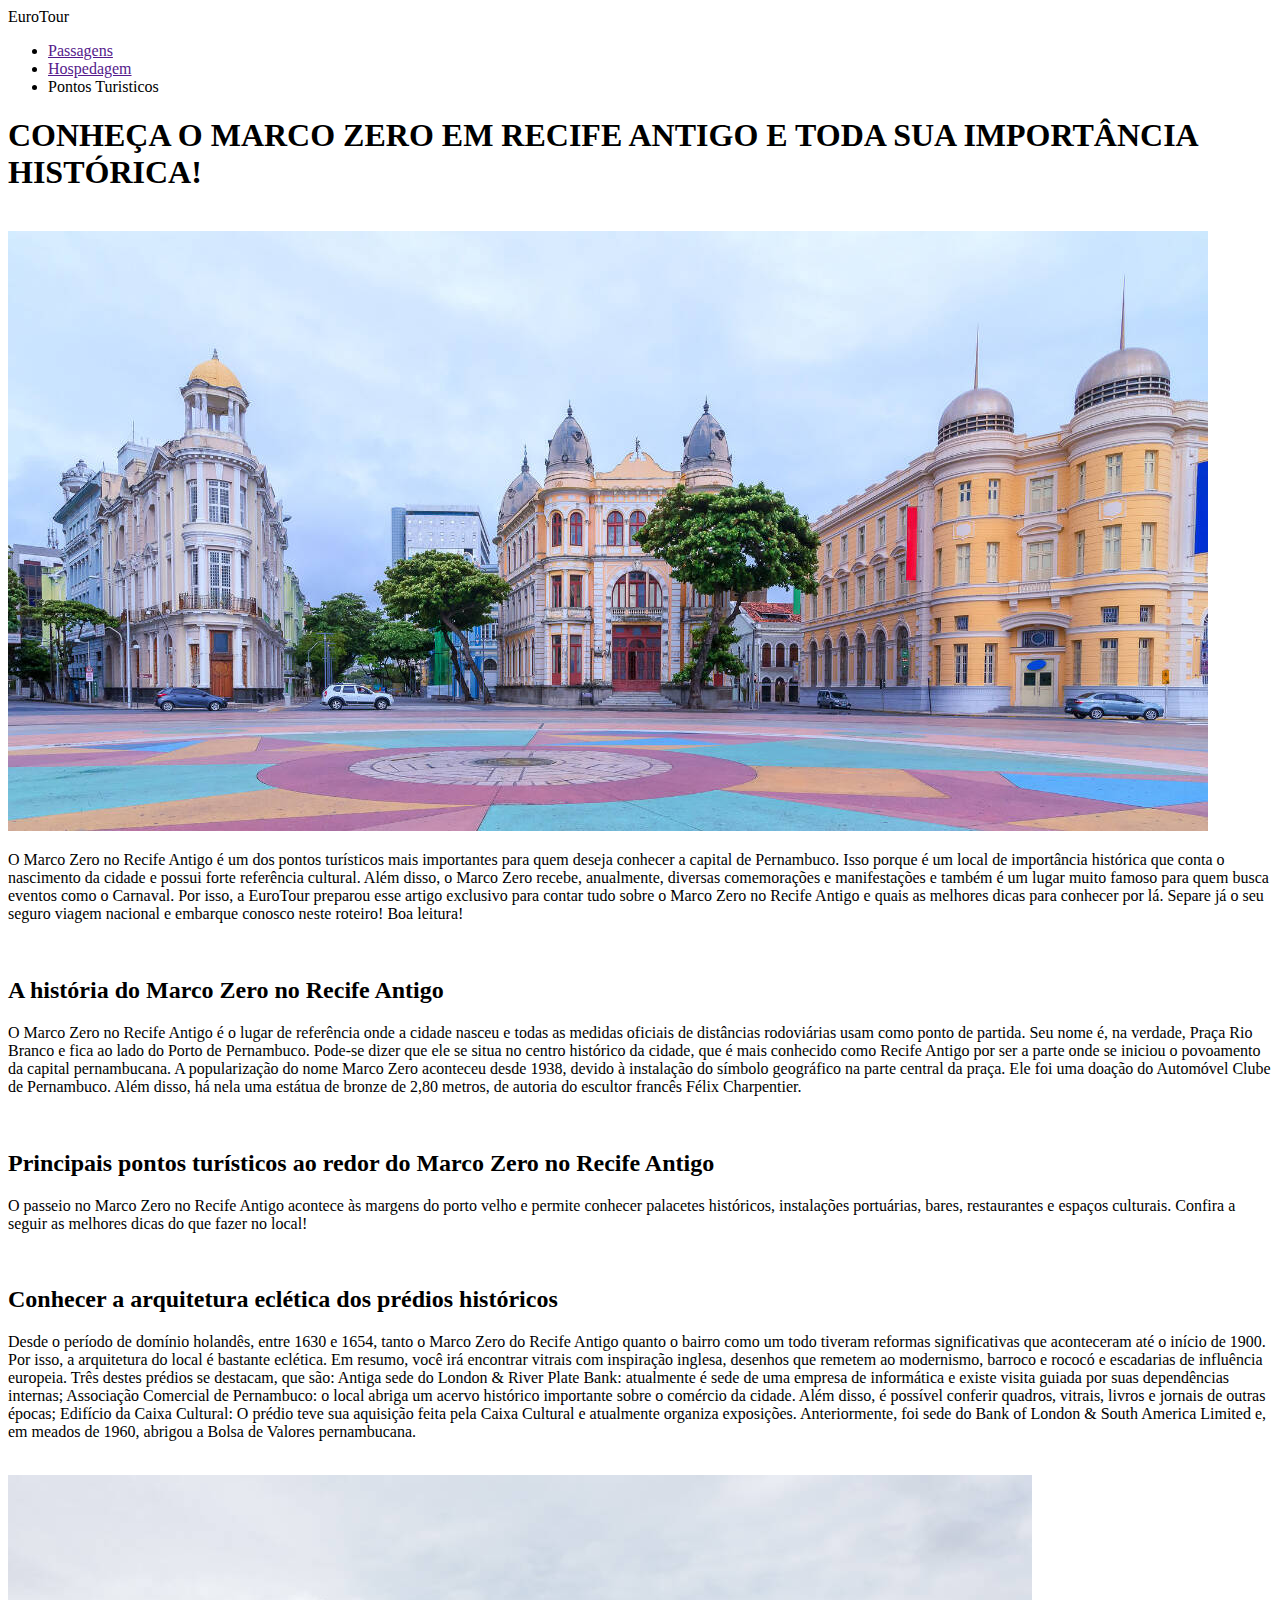
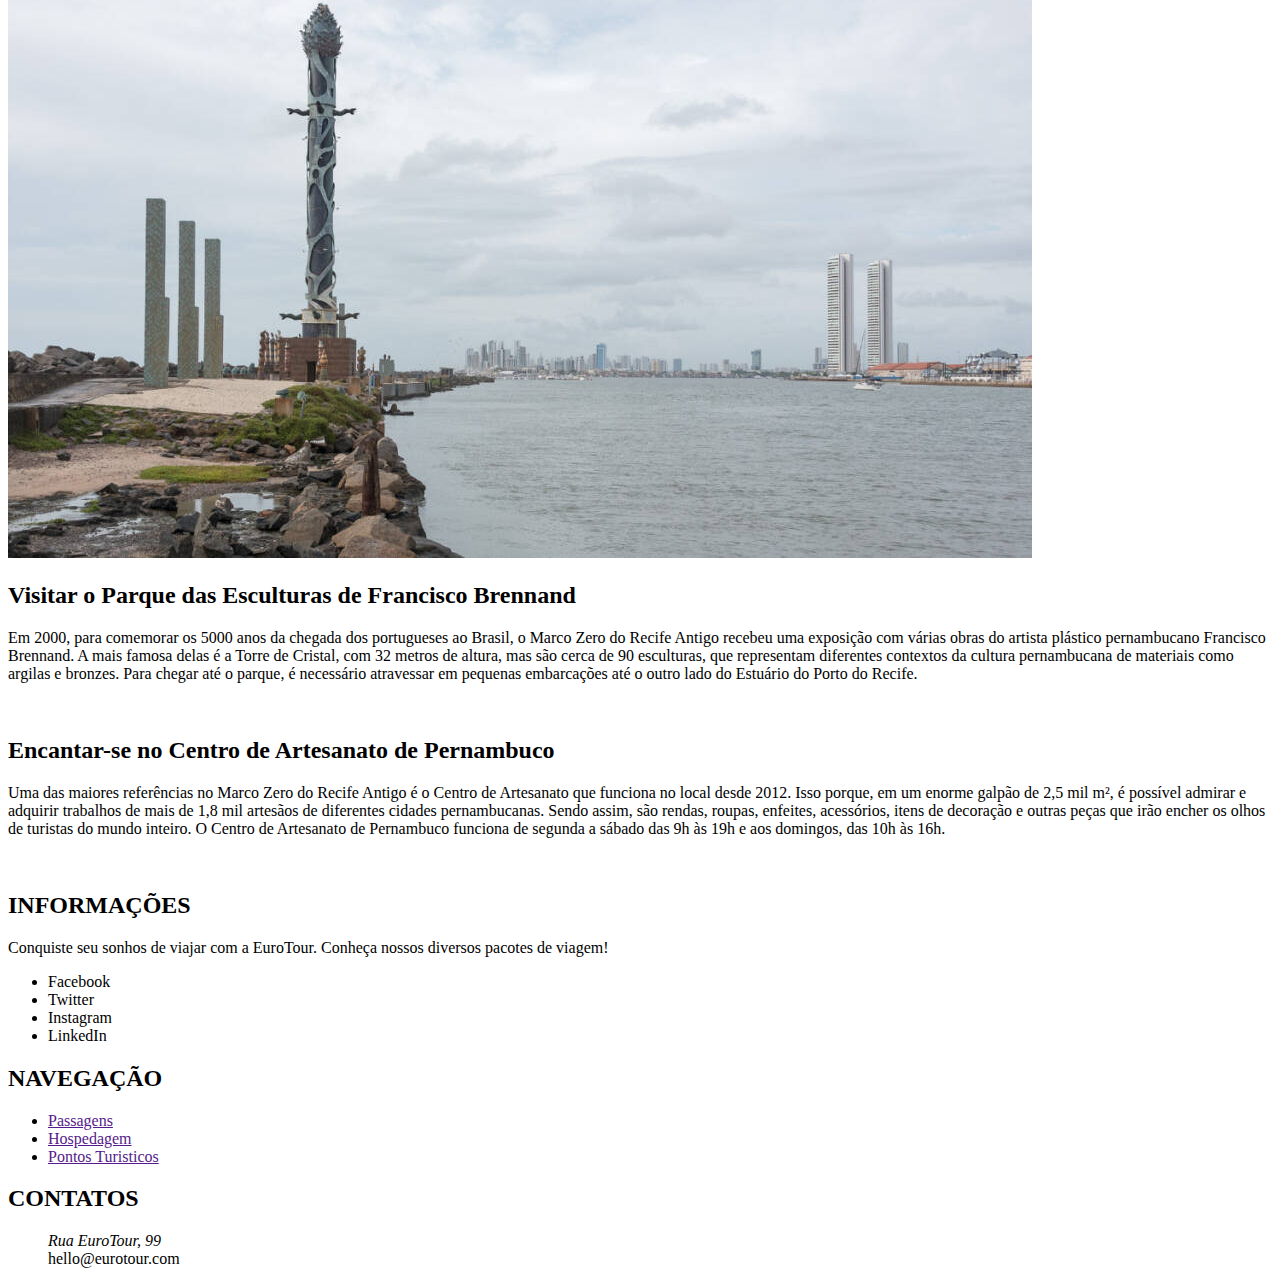
==== Recife/index.html @ b56de635 "Organizando o layout" ====
<!DOCTYPE html>
<html lang="en">
<head>
    <meta charset="UTF-8">
    <meta http-equiv="X-UA-Compatible" content="IE=edge">
    <meta name="viewport" content="width=device-width, initial-scale=1.0">
    <title>Recife</title>
</head>
<body>
    <header>
        <span>EuroTour</span>
        <nav>
            <Ul>
                <li><a  href ="">Passagens</li></a>
                <li><a  href ="">Hospedagem</li></a>
                <li>Pontos Turisticos</li>
            </Ul>
        </nav>
    </header>
    <h1>CONHEÇA O MARCO ZERO EM RECIFE ANTIGO E TODA SUA IMPORTÂNCIA HISTÓRICA!</h1>
    <br>
    <img src="recife_marco_zero.jpg" alt="marco zero">
    <br>
    <p>O Marco Zero no Recife Antigo é um dos pontos turísticos mais importantes para quem deseja conhecer a capital de Pernambuco. Isso porque é um local de importância histórica que conta o nascimento da cidade e possui forte referência cultural.

        Além disso, o Marco Zero recebe, anualmente, diversas comemorações e manifestações e também é um lugar muito famoso para quem busca eventos como o Carnaval.
        
        Por isso, a EuroTour preparou esse artigo exclusivo para contar tudo sobre o Marco Zero no Recife Antigo e quais as melhores dicas para conhecer por lá. Separe já o seu seguro viagem nacional e embarque conosco neste roteiro! Boa leitura!</p>
        <br>
        <h2>A história do Marco Zero no Recife Antigo</h2>
        <p>O Marco Zero no Recife Antigo é o lugar de referência onde a cidade nasceu e todas as medidas oficiais de distâncias rodoviárias usam como ponto de partida. Seu nome é, na verdade, Praça Rio Branco e fica ao lado do Porto de Pernambuco.

            Pode-se dizer que ele se situa no centro histórico da cidade, que é mais conhecido como Recife Antigo por ser a parte onde se iniciou o povoamento da capital pernambucana.
            
            A popularização do nome Marco Zero aconteceu desde 1938, devido à instalação do símbolo geográfico na parte central da praça. Ele foi uma doação do Automóvel Clube de Pernambuco.
            
            Além disso, há nela uma estátua de bronze de 2,80 metros, de autoria do escultor francês Félix Charpentier.</p>
            <br>
            <h2>
                Principais pontos turísticos ao redor do Marco Zero no Recife Antigo
            </h2>
            <p>O passeio no Marco Zero no Recife Antigo acontece às margens do porto velho e permite conhecer palacetes históricos, instalações portuárias, bares, restaurantes e espaços culturais. Confira a seguir as melhores dicas do que fazer no local!</p>
            <br>
            <h2>Conhecer a arquitetura eclética dos prédios históricos</h2>
            <p>Desde o período de domínio holandês, entre 1630 e 1654, tanto o Marco Zero do Recife Antigo quanto o bairro como um todo tiveram reformas significativas que aconteceram até o início de 1900. Por isso, a arquitetura do local é  bastante eclética.

                Em resumo, você irá encontrar vitrais com inspiração inglesa, desenhos que remetem ao modernismo, barroco e rococó e escadarias de influência europeia. Três destes prédios se destacam, que são:
                
                Antiga sede do London & River Plate Bank: atualmente é sede de uma empresa de informática e existe visita guiada por suas dependências internas;
                Associação Comercial de Pernambuco: o local abriga um acervo histórico importante sobre o comércio da cidade. Além disso, é possível conferir quadros, vitrais, livros e jornais de outras épocas;
                Edifício da Caixa Cultural: O prédio teve sua aquisição feita pela Caixa Cultural e atualmente organiza exposições. Anteriormente, foi sede do Bank of London & South America Limited e, em meados de 1960, abrigou a Bolsa de Valores pernambucana.</p>
                <br>
                <img src="marco-zero-recife-antigo.jpg" alt="marco zero">
            <br>
            <h2>Visitar o Parque das Esculturas de Francisco Brennand</h2>
            <p>Em 2000, para comemorar os 5000 anos da chegada dos portugueses ao Brasil, o Marco Zero do Recife Antigo recebeu uma exposição com várias obras do artista plástico pernambucano Francisco Brennand.

                A mais famosa delas é a Torre de Cristal, com 32 metros de altura, mas são cerca de 90 esculturas, que representam diferentes contextos da cultura pernambucana de materiais como argilas e bronzes.
                
                Para chegar até o parque, é necessário atravessar em pequenas embarcações até o outro lado do Estuário do Porto do Recife.</p>
                <br>
                <h2>Encantar-se no Centro de Artesanato de Pernambuco</h2>
                <p>Uma das maiores referências no Marco Zero do Recife Antigo é o Centro de Artesanato que funciona no local desde 2012.

                    Isso porque, em um enorme galpão de 2,5 mil m², é possível admirar e adquirir trabalhos de mais de 1,8 mil artesãos de diferentes cidades pernambucanas.
                    
                    Sendo assim, são rendas, roupas, enfeites, acessórios, itens de decoração e outras peças que irão encher os olhos de turistas do mundo inteiro.
                    
                    O Centro de Artesanato de Pernambuco funciona de segunda a sábado das 9h às 19h e aos domingos, das 10h às 16h.</p>
                    <br>
                    <footer>
                        <section>
                        <h2>INFORMAÇÕES</h2>
                        <P>Conquiste seu sonhos de viajar com a EuroTour. Conheça nossos diversos pacotes de viagem!</P>
                        <ul>
                            <li>Facebook</li>
                            <li>Twitter</li>
                            <li>Instagram</li>
                            <li>LinkedIn</li>            
                        </ul>
                        <h2>NAVEGAÇÃO</h2>
                        <Ul>
                            <li><a  href ="">Passagens</li></a>
                            <li><a  href ="">Hospedagem</li></a>
                            <li><a href ="">Pontos Turisticos</li></a>
                        </Ul> 
                        <h2>CONTATOS</h2>
                            <ul>
                                <address>Rua EuroTour, 99</address>
                                <div>hello@eurotour.com</div>               
                            </ul>
                
                        </section>
                    </footer>
                   

    </body>
</html>
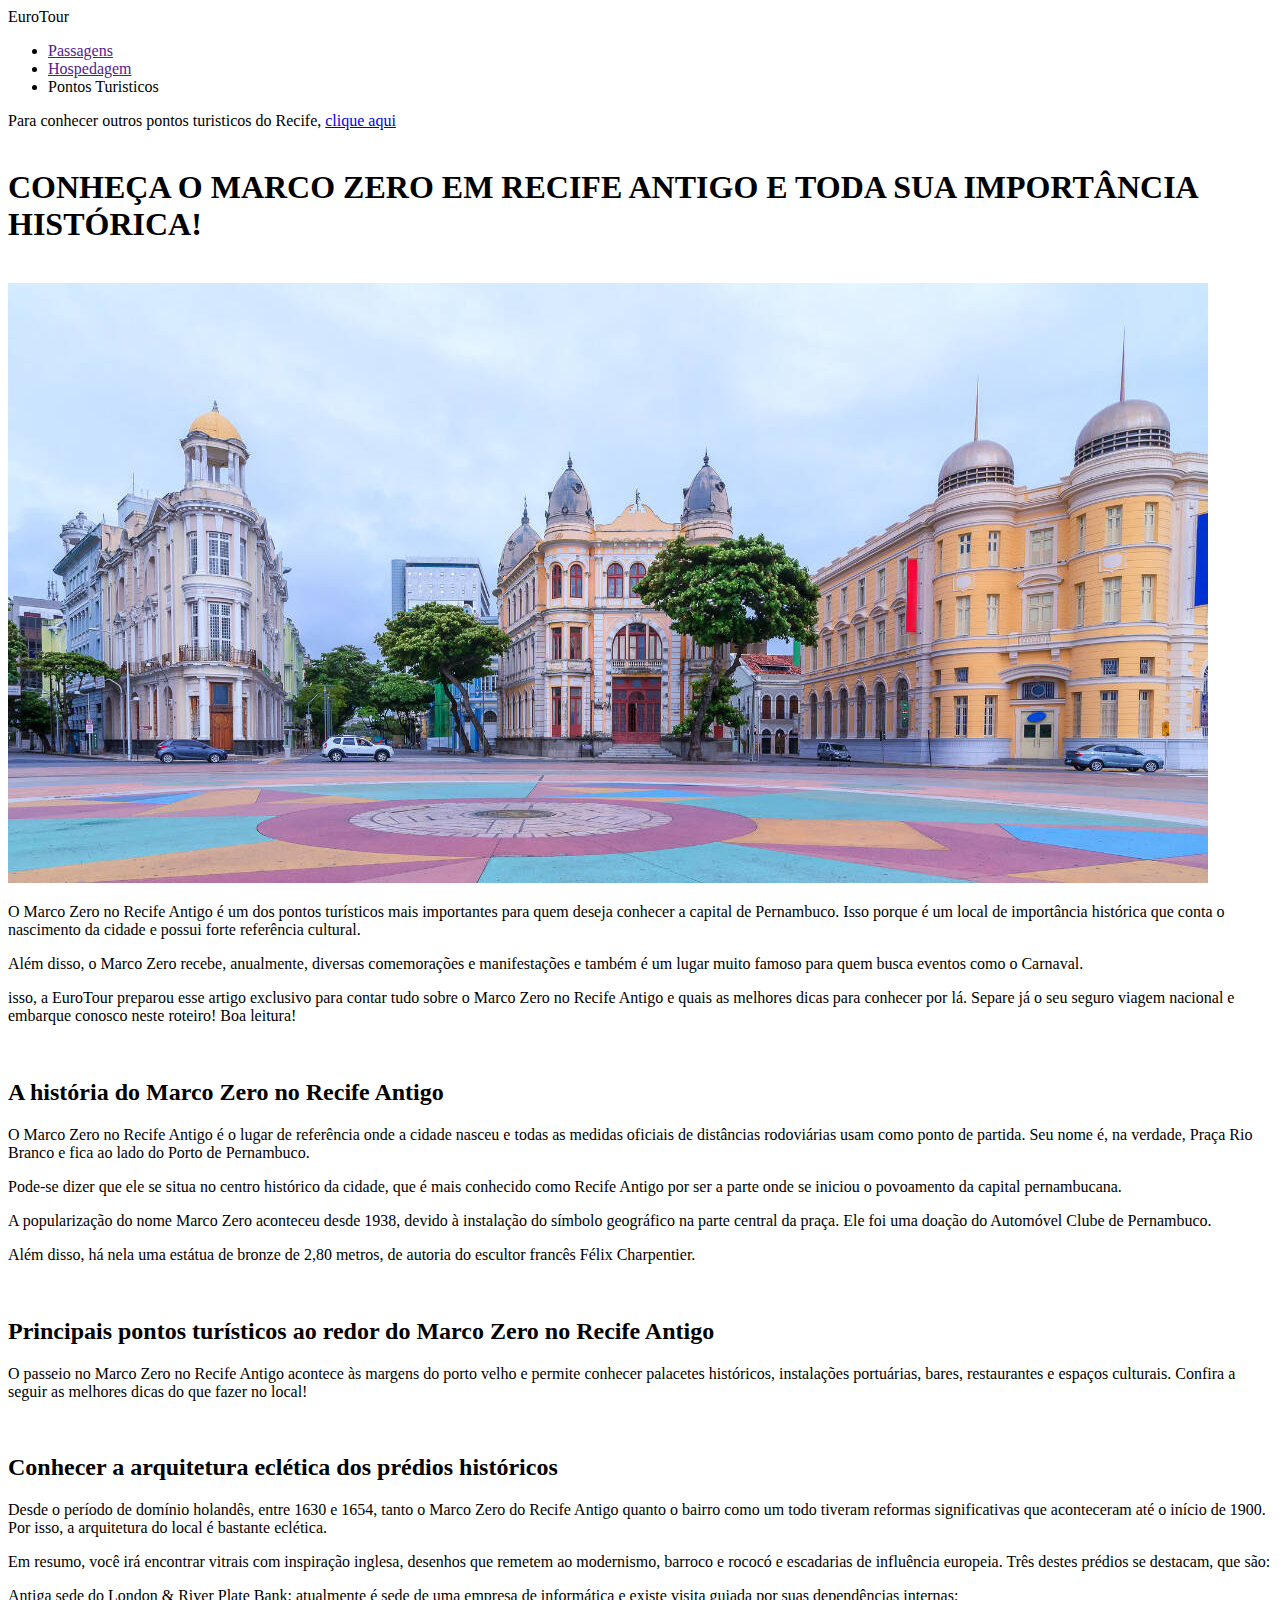
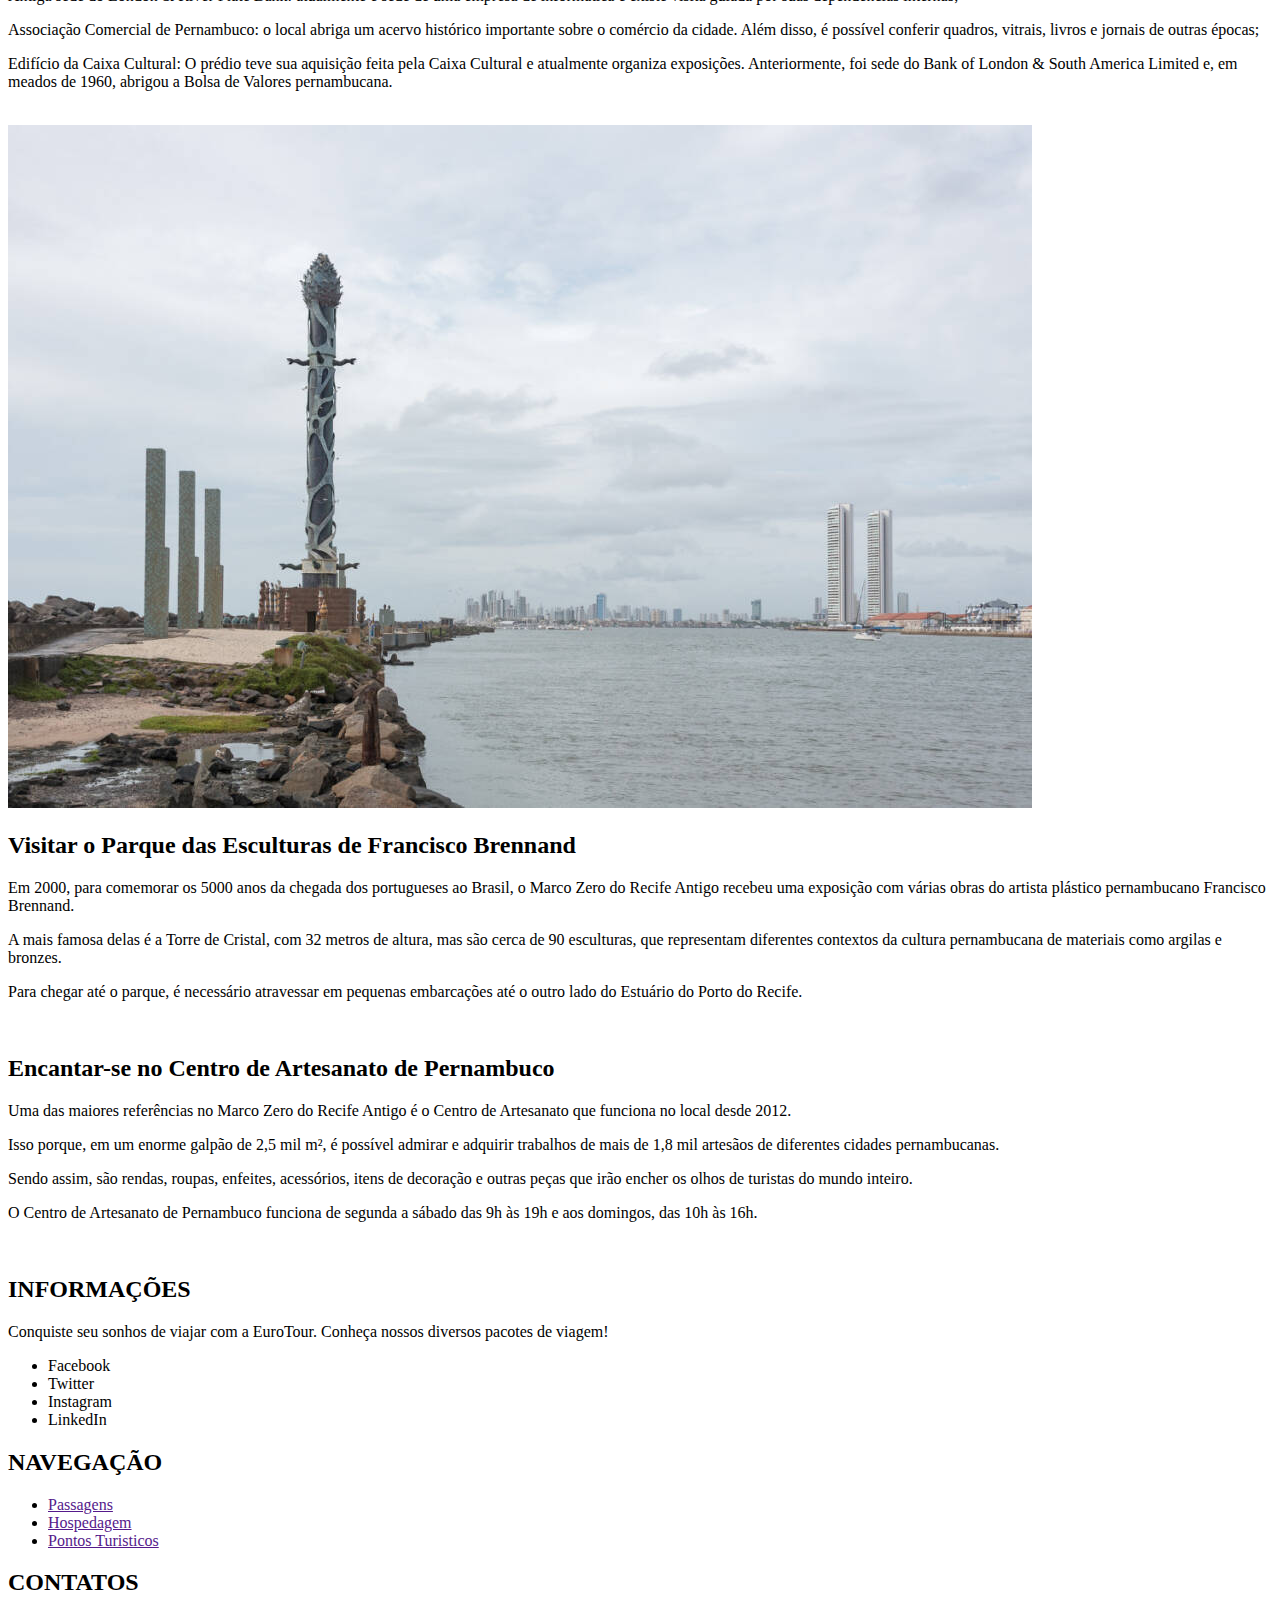
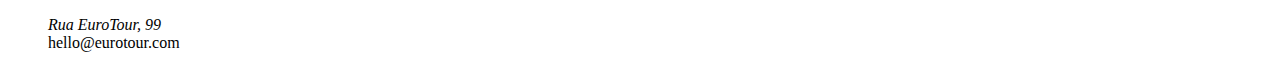
==== commit 69281a48: "pontoa turisticos recife" ====
--- a/Recife/index.html
+++ b/Recife/index.html
@@ -16,82 +16,70 @@
                 <li>Pontos Turisticos</li>
             </Ul>
         </nav>
+        Para conhecer outros pontos turisticos do Recife, <a href="pontos_turistico.html"> clique aqui</a>
     </header>
+    
+        <br>
     <h1>CONHEÇA O MARCO ZERO EM RECIFE ANTIGO E TODA SUA IMPORTÂNCIA HISTÓRICA!</h1>
     <br>
     <img src="recife_marco_zero.jpg" alt="marco zero">
     <br>
-    <p>O Marco Zero no Recife Antigo é um dos pontos turísticos mais importantes para quem deseja conhecer a capital de Pernambuco. Isso porque é um local de importância histórica que conta o nascimento da cidade e possui forte referência cultural.
-
-        Além disso, o Marco Zero recebe, anualmente, diversas comemorações e manifestações e também é um lugar muito famoso para quem busca eventos como o Carnaval.
-        
-        Por isso, a EuroTour preparou esse artigo exclusivo para contar tudo sobre o Marco Zero no Recife Antigo e quais as melhores dicas para conhecer por lá. Separe já o seu seguro viagem nacional e embarque conosco neste roteiro! Boa leitura!</p>
-        <br>
-        <h2>A história do Marco Zero no Recife Antigo</h2>
-        <p>O Marco Zero no Recife Antigo é o lugar de referência onde a cidade nasceu e todas as medidas oficiais de distâncias rodoviárias usam como ponto de partida. Seu nome é, na verdade, Praça Rio Branco e fica ao lado do Porto de Pernambuco.
-
-            Pode-se dizer que ele se situa no centro histórico da cidade, que é mais conhecido como Recife Antigo por ser a parte onde se iniciou o povoamento da capital pernambucana.
-            
-            A popularização do nome Marco Zero aconteceu desde 1938, devido à instalação do símbolo geográfico na parte central da praça. Ele foi uma doação do Automóvel Clube de Pernambuco.
-            
-            Além disso, há nela uma estátua de bronze de 2,80 metros, de autoria do escultor francês Félix Charpentier.</p>
-            <br>
-            <h2>
-                Principais pontos turísticos ao redor do Marco Zero no Recife Antigo
-            </h2>
-            <p>O passeio no Marco Zero no Recife Antigo acontece às margens do porto velho e permite conhecer palacetes históricos, instalações portuárias, bares, restaurantes e espaços culturais. Confira a seguir as melhores dicas do que fazer no local!</p>
-            <br>
-            <h2>Conhecer a arquitetura eclética dos prédios históricos</h2>
-            <p>Desde o período de domínio holandês, entre 1630 e 1654, tanto o Marco Zero do Recife Antigo quanto o bairro como um todo tiveram reformas significativas que aconteceram até o início de 1900. Por isso, a arquitetura do local é  bastante eclética.
-
-                Em resumo, você irá encontrar vitrais com inspiração inglesa, desenhos que remetem ao modernismo, barroco e rococó e escadarias de influência europeia. Três destes prédios se destacam, que são:
-                
-                Antiga sede do London & River Plate Bank: atualmente é sede de uma empresa de informática e existe visita guiada por suas dependências internas;
-                Associação Comercial de Pernambuco: o local abriga um acervo histórico importante sobre o comércio da cidade. Além disso, é possível conferir quadros, vitrais, livros e jornais de outras épocas;
-                Edifício da Caixa Cultural: O prédio teve sua aquisição feita pela Caixa Cultural e atualmente organiza exposições. Anteriormente, foi sede do Bank of London & South America Limited e, em meados de 1960, abrigou a Bolsa de Valores pernambucana.</p>
-                <br>
-                <img src="marco-zero-recife-antigo.jpg" alt="marco zero">
-            <br>
-            <h2>Visitar o Parque das Esculturas de Francisco Brennand</h2>
-            <p>Em 2000, para comemorar os 5000 anos da chegada dos portugueses ao Brasil, o Marco Zero do Recife Antigo recebeu uma exposição com várias obras do artista plástico pernambucano Francisco Brennand.
-
-                A mais famosa delas é a Torre de Cristal, com 32 metros de altura, mas são cerca de 90 esculturas, que representam diferentes contextos da cultura pernambucana de materiais como argilas e bronzes.
-                
-                Para chegar até o parque, é necessário atravessar em pequenas embarcações até o outro lado do Estuário do Porto do Recife.</p>
-                <br>
-                <h2>Encantar-se no Centro de Artesanato de Pernambuco</h2>
-                <p>Uma das maiores referências no Marco Zero do Recife Antigo é o Centro de Artesanato que funciona no local desde 2012.
-
-                    Isso porque, em um enorme galpão de 2,5 mil m², é possível admirar e adquirir trabalhos de mais de 1,8 mil artesãos de diferentes cidades pernambucanas.
-                    
-                    Sendo assim, são rendas, roupas, enfeites, acessórios, itens de decoração e outras peças que irão encher os olhos de turistas do mundo inteiro.
-                    
-                    O Centro de Artesanato de Pernambuco funciona de segunda a sábado das 9h às 19h e aos domingos, das 10h às 16h.</p>
-                    <br>
-                    <footer>
-                        <section>
-                        <h2>INFORMAÇÕES</h2>
-                        <P>Conquiste seu sonhos de viajar com a EuroTour. Conheça nossos diversos pacotes de viagem!</P>
-                        <ul>
-                            <li>Facebook</li>
-                            <li>Twitter</li>
-                            <li>Instagram</li>
-                            <li>LinkedIn</li>            
-                        </ul>
-                        <h2>NAVEGAÇÃO</h2>
-                        <Ul>
-                            <li><a  href ="">Passagens</li></a>
-                            <li><a  href ="">Hospedagem</li></a>
-                            <li><a href ="">Pontos Turisticos</li></a>
-                        </Ul> 
-                        <h2>CONTATOS</h2>
-                            <ul>
-                                <address>Rua EuroTour, 99</address>
-                                <div>hello@eurotour.com</div>               
-                            </ul>
-                
-                        </section>
-                    </footer>
+    <p>O Marco Zero no Recife Antigo é um dos pontos turísticos mais importantes para quem deseja conhecer a capital de Pernambuco. Isso porque é um local de importância histórica que conta o nascimento da cidade e possui forte referência cultural.</p>
+    <p>Além disso, o Marco Zero recebe, anualmente, diversas comemorações e manifestações e também é um lugar muito famoso para quem busca eventos como o Carnaval.</p>
+    <p>isso, a EuroTour preparou esse artigo exclusivo para contar tudo sobre o Marco Zero no Recife Antigo e quais as melhores dicas para conhecer por lá. Separe já o seu seguro viagem nacional e embarque conosco neste roteiro! Boa leitura!</p>
+    <br>
+    <h2>A história do Marco Zero no Recife Antigo</h2>
+    <p>O Marco Zero no Recife Antigo é o lugar de referência onde a cidade nasceu e todas as medidas oficiais de distâncias rodoviárias usam como ponto de partida. Seu nome é, na verdade, Praça Rio Branco e fica ao lado do Porto de Pernambuco.</p>
+    <p>Pode-se dizer que ele se situa no centro histórico da cidade, que é mais conhecido como Recife Antigo por ser a parte onde se iniciou o povoamento da capital pernambucana.</p>
+    <p>A popularização do nome Marco Zero aconteceu desde 1938, devido à instalação do símbolo geográfico na parte central da praça. Ele foi uma doação do Automóvel Clube de Pernambuco.</p>
+    <p>Além disso, há nela uma estátua de bronze de 2,80 metros, de autoria do escultor francês Félix Charpentier.</p>
+    <br>
+    <h2>Principais pontos turísticos ao redor do Marco Zero no Recife Antigo</h2>
+    <p>O passeio no Marco Zero no Recife Antigo acontece às margens do porto velho e permite conhecer palacetes históricos, instalações portuárias, bares, restaurantes e espaços culturais. Confira a seguir as melhores dicas do que fazer no local!</p>
+    <br>
+    <h2>Conhecer a arquitetura eclética dos prédios históricos</h2>
+    <p>Desde o período de domínio holandês, entre 1630 e 1654, tanto o Marco Zero do Recife Antigo quanto o bairro como um todo tiveram reformas significativas que aconteceram até o início de 1900. Por isso, a arquitetura do local é  bastante eclética.</p>
+    <p>Em resumo, você irá encontrar vitrais com inspiração inglesa, desenhos que remetem ao modernismo, barroco e rococó e escadarias de influência europeia. Três destes prédios se destacam, que são:</p>
+    <p>Antiga sede do London & River Plate Bank: atualmente é sede de uma empresa de informática e existe visita guiada por suas dependências internas;</p>
+    <p>Associação Comercial de Pernambuco: o local abriga um acervo histórico importante sobre o comércio da cidade. Além disso, é possível conferir quadros, vitrais, livros e jornais de outras épocas;</p>
+    <p>Edifício da Caixa Cultural: O prédio teve sua aquisição feita pela Caixa Cultural e atualmente organiza exposições. Anteriormente, foi sede do Bank of London & South America Limited e, em meados de 1960, abrigou a Bolsa de Valores pernambucana.</p>
+    <br>
+    <img src="marco-zero-recife-antigo.jpg" alt="marco zero">
+    <br>
+    <h2>Visitar o Parque das Esculturas de Francisco Brennand</h2>
+    <p>Em 2000, para comemorar os 5000 anos da chegada dos portugueses ao Brasil, o Marco Zero do Recife Antigo recebeu uma exposição com várias obras do artista plástico pernambucano Francisco Brennand.</p>
+    <p>A mais famosa delas é a Torre de Cristal, com 32 metros de altura, mas são cerca de 90 esculturas, que representam diferentes contextos da cultura pernambucana de materiais como argilas e bronzes.</p>
+    <p>Para chegar até o parque, é necessário atravessar em pequenas embarcações até o outro lado do Estuário do Porto do Recife.</p>
+    <br>
+    <h2>Encantar-se no Centro de Artesanato de Pernambuco</h2>
+    <p>Uma das maiores referências no Marco Zero do Recife Antigo é o Centro de Artesanato que funciona no local desde 2012.</p>
+    <p>Isso porque, em um enorme galpão de 2,5 mil m², é possível admirar e adquirir trabalhos de mais de 1,8 mil artesãos de diferentes cidades pernambucanas.</p>
+    <p>Sendo assim, são rendas, roupas, enfeites, acessórios, itens de decoração e outras peças que irão encher os olhos de turistas do mundo inteiro.</p>
+    <p>O Centro de Artesanato de Pernambuco funciona de segunda a sábado das 9h às 19h e aos domingos, das 10h às 16h.</p>
+    <br>
+    <footer>
+        <section>
+            <h2>INFORMAÇÕES</h2>
+            <P>Conquiste seu sonhos de viajar com a EuroTour. Conheça nossos diversos pacotes de viagem!</P>
+            <ul>
+                <li>Facebook</li>
+                <li>Twitter</li>
+                <li>Instagram</li>
+                <li>LinkedIn</li>            
+            </ul>
+            <h2>NAVEGAÇÃO</h2>
+            <Ul>
+                <li><a  href ="">Passagens</li></a>
+                <li><a  href ="">Hospedagem</li></a>
+                <li><a href ="">Pontos Turisticos</li></a>
+            </Ul> 
+            <h2>CONTATOS</h2>
+            <ul>
+                <address>Rua EuroTour, 99</address>
+                <div>hello@eurotour.com</div>               
+            </ul>
+        </section>
+    </footer>
                    
 
     </body>
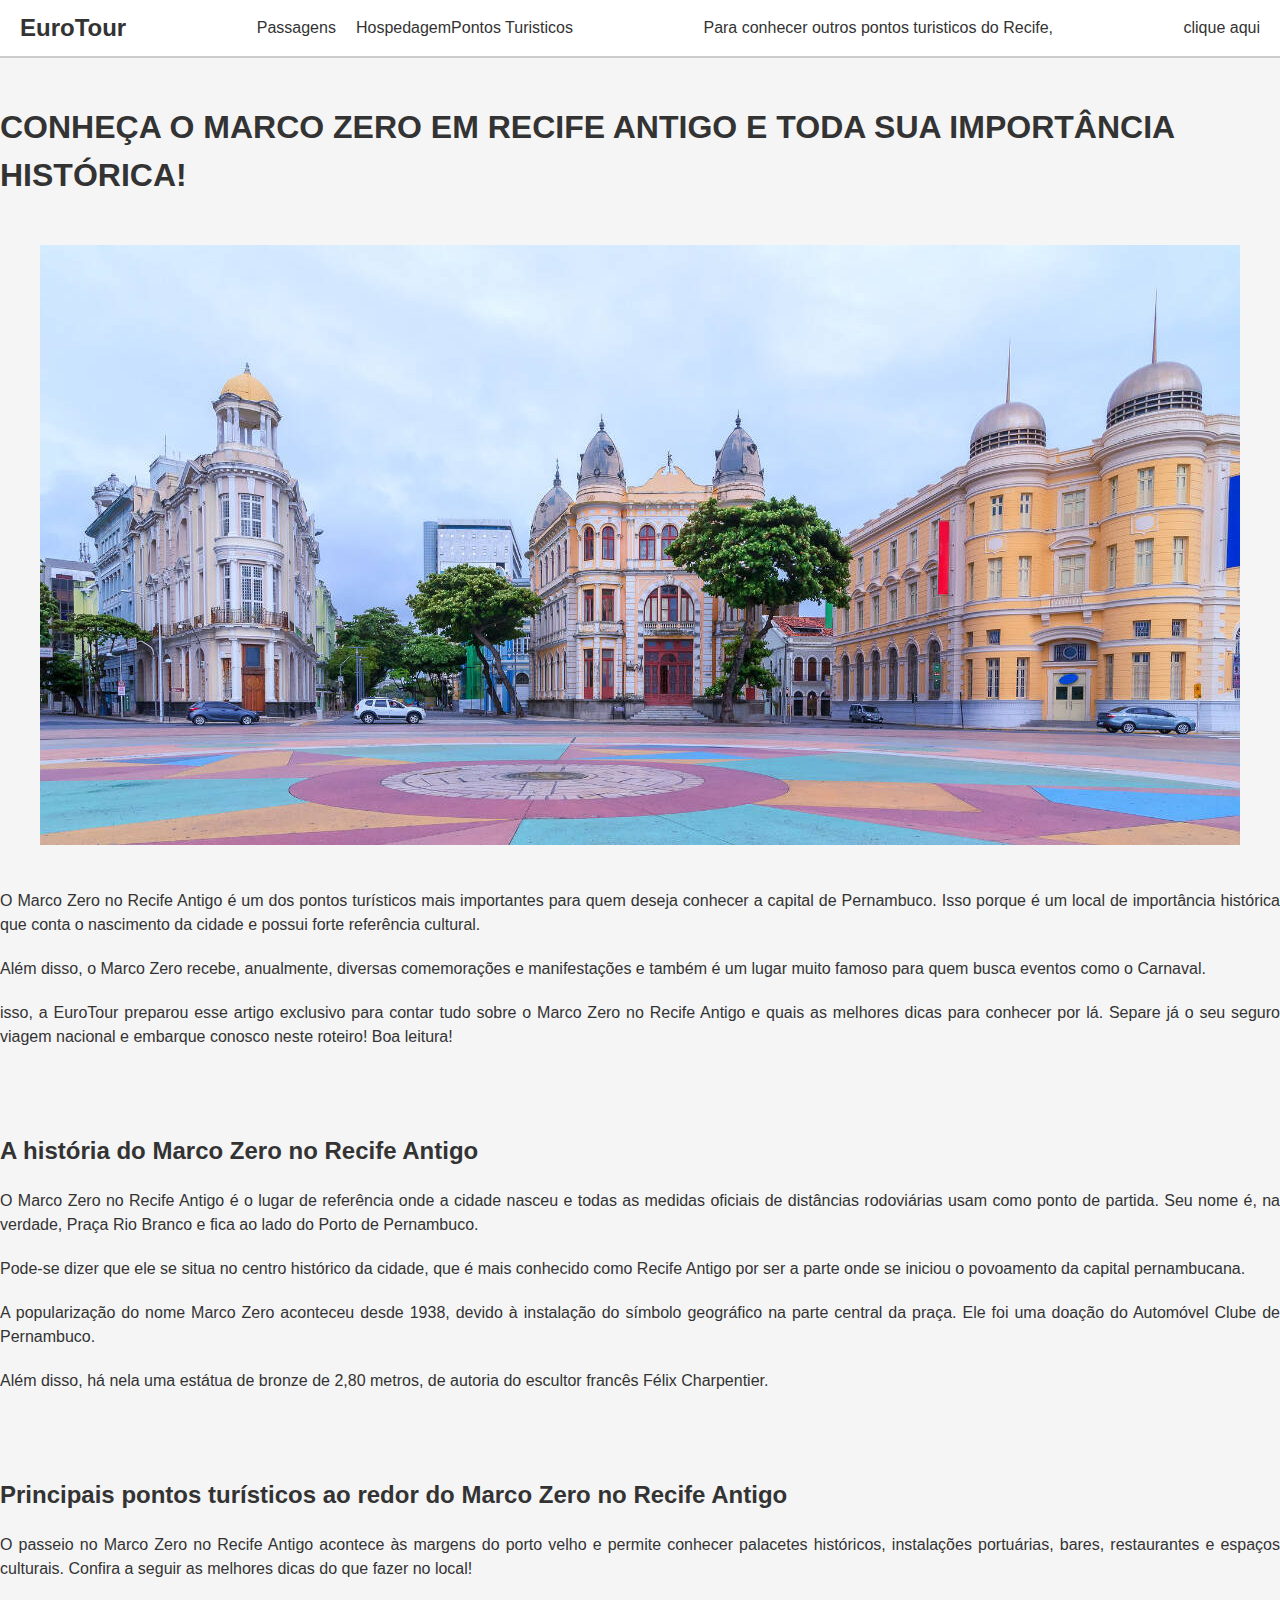
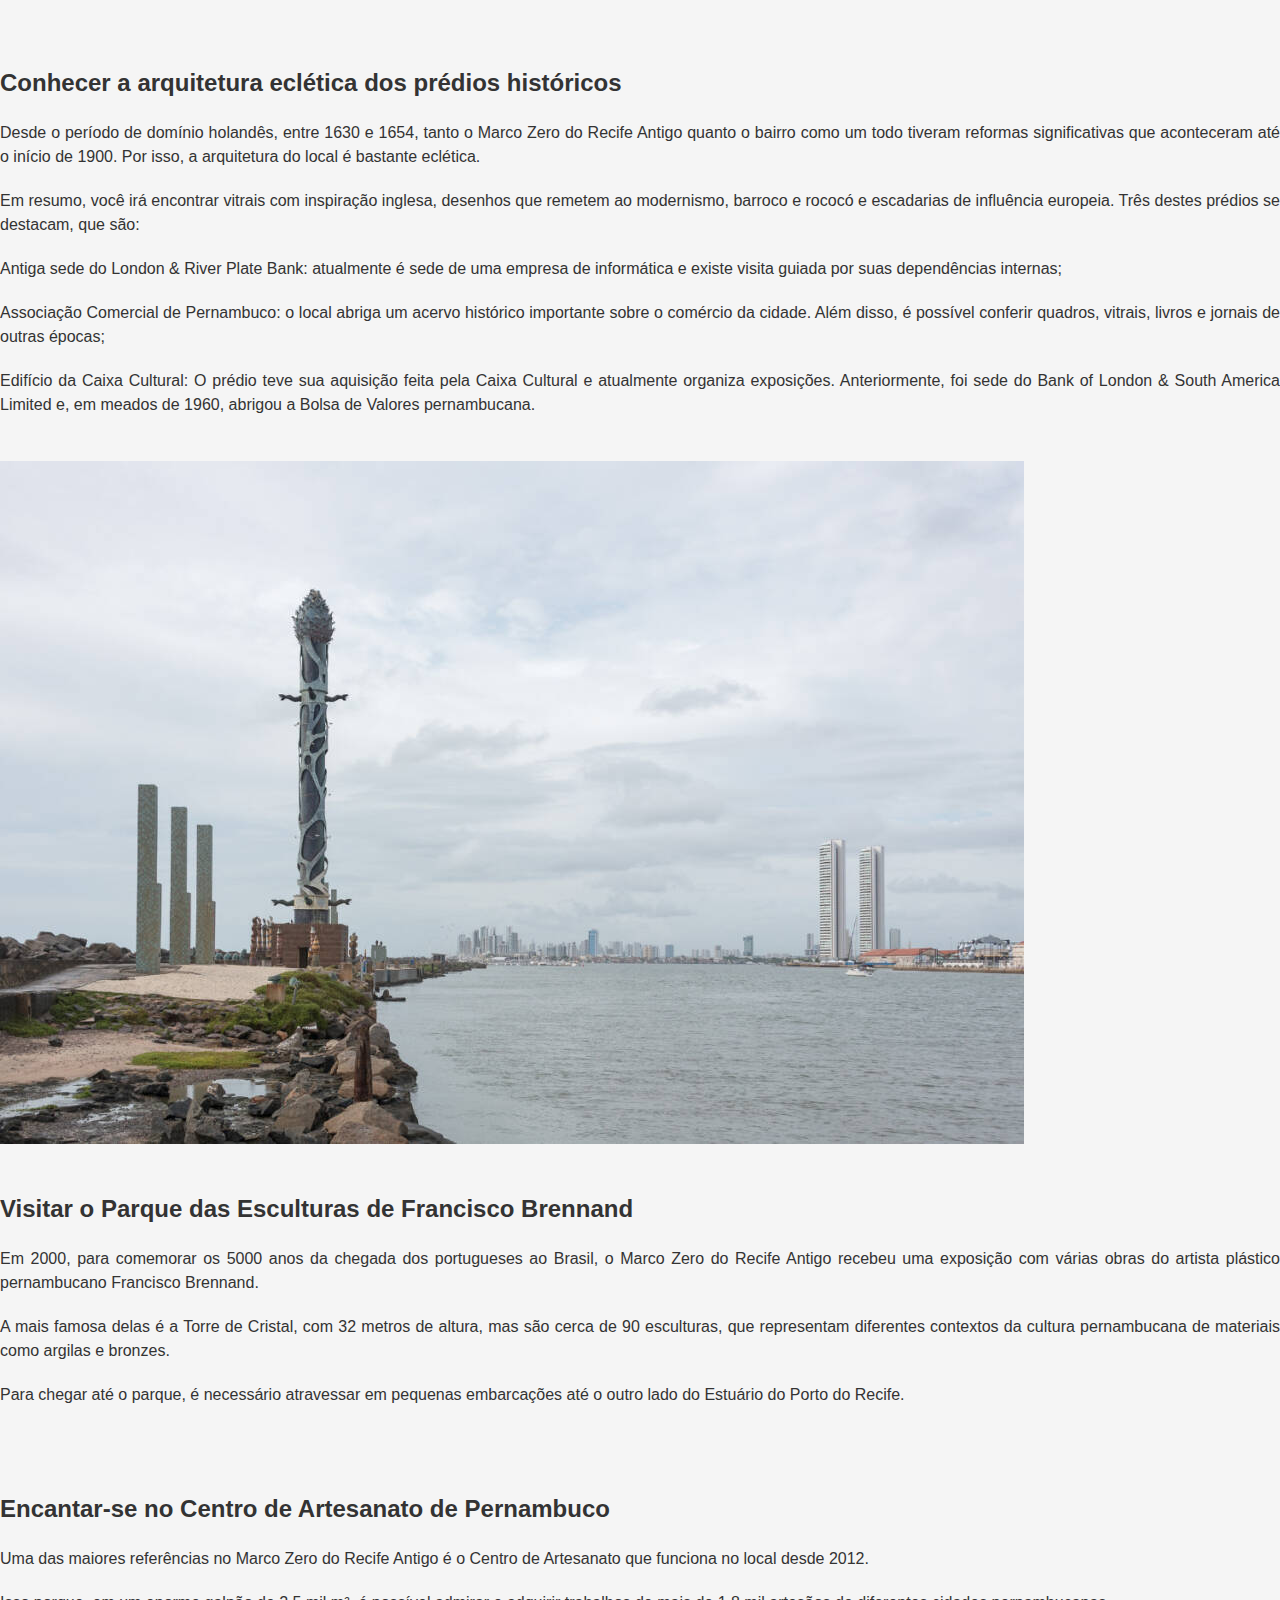
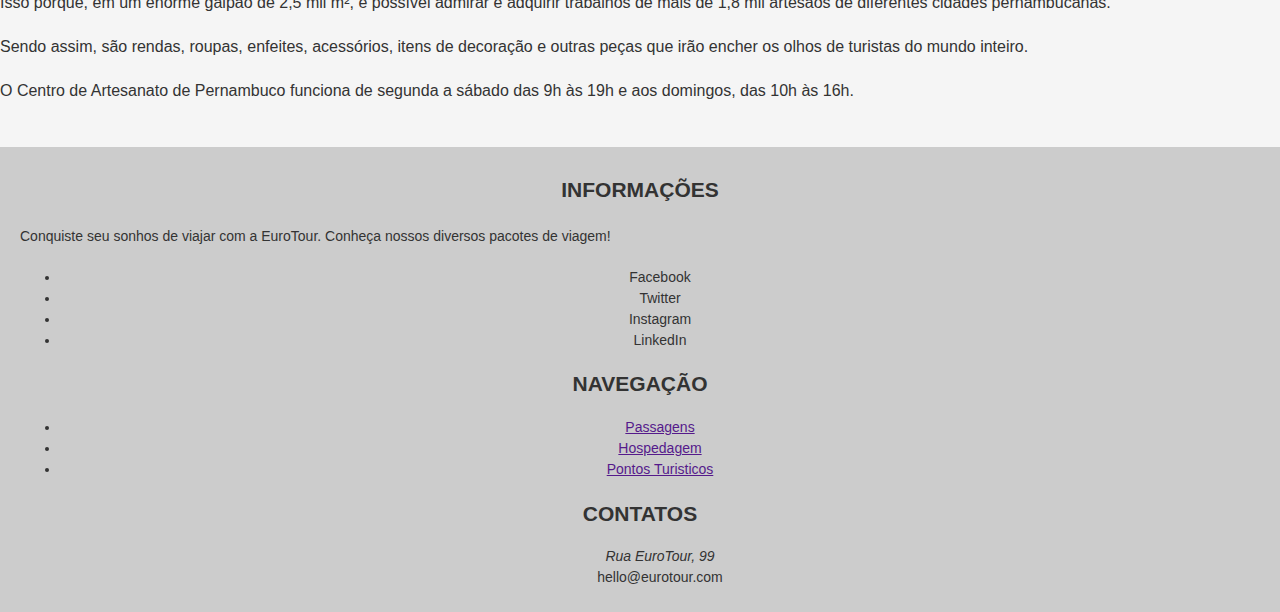
==== commit 760a042a: "atualização" ====
--- a/Recife/index.html
+++ b/Recife/index.html
@@ -1,63 +1,69 @@
 <!DOCTYPE html>
-<html lang="en">
-<head>
+<html lang="pt-br">
+<head class="page">
     <meta charset="UTF-8">
     <meta http-equiv="X-UA-Compatible" content="IE=edge">
     <meta name="viewport" content="width=device-width, initial-scale=1.0">
-    <title>Recife</title>
+    <link rel="stylesheet" href="style.css">
+    <title class="titulo" >Recife Antigo: roteiro de cultura e agito pelo centro histórico</title>
+    
 </head>
-<body>
-    <header>
-        <span>EuroTour</span>
+<body class="apresentacao">
+    <header class="cabecalho">
+        <span class="cabecalho_span">EuroTour</span>
         <nav>
-            <Ul>
-                <li><a  href ="">Passagens</li></a>
-                <li><a  href ="">Hospedagem</li></a>
+            <Ul class="cabecalho__span__ul">
+                <li class="cabecalho__span__ul__li"><a class="ancora"  href ="">Passagens</li></a>
+                <li><a class="ancora_dois" href ="">Hospedagem</li></a>
                 <li>Pontos Turisticos</li>
             </Ul>
         </nav>
         Para conhecer outros pontos turisticos do Recife, <a href="pontos_turistico.html"> clique aqui</a>
     </header>
+    <main>
     
+            <br>
+        <h1>CONHEÇA O MARCO ZERO EM RECIFE ANTIGO E TODA SUA IMPORTÂNCIA HISTÓRICA!</h1>
         <br>
-    <h1>CONHEÇA O MARCO ZERO EM RECIFE ANTIGO E TODA SUA IMPORTÂNCIA HISTÓRICA!</h1>
-    <br>
-    <img src="recife_marco_zero.jpg" alt="marco zero">
-    <br>
-    <p>O Marco Zero no Recife Antigo é um dos pontos turísticos mais importantes para quem deseja conhecer a capital de Pernambuco. Isso porque é um local de importância histórica que conta o nascimento da cidade e possui forte referência cultural.</p>
-    <p>Além disso, o Marco Zero recebe, anualmente, diversas comemorações e manifestações e também é um lugar muito famoso para quem busca eventos como o Carnaval.</p>
-    <p>isso, a EuroTour preparou esse artigo exclusivo para contar tudo sobre o Marco Zero no Recife Antigo e quais as melhores dicas para conhecer por lá. Separe já o seu seguro viagem nacional e embarque conosco neste roteiro! Boa leitura!</p>
-    <br>
-    <h2>A história do Marco Zero no Recife Antigo</h2>
-    <p>O Marco Zero no Recife Antigo é o lugar de referência onde a cidade nasceu e todas as medidas oficiais de distâncias rodoviárias usam como ponto de partida. Seu nome é, na verdade, Praça Rio Branco e fica ao lado do Porto de Pernambuco.</p>
-    <p>Pode-se dizer que ele se situa no centro histórico da cidade, que é mais conhecido como Recife Antigo por ser a parte onde se iniciou o povoamento da capital pernambucana.</p>
-    <p>A popularização do nome Marco Zero aconteceu desde 1938, devido à instalação do símbolo geográfico na parte central da praça. Ele foi uma doação do Automóvel Clube de Pernambuco.</p>
-    <p>Além disso, há nela uma estátua de bronze de 2,80 metros, de autoria do escultor francês Félix Charpentier.</p>
-    <br>
-    <h2>Principais pontos turísticos ao redor do Marco Zero no Recife Antigo</h2>
-    <p>O passeio no Marco Zero no Recife Antigo acontece às margens do porto velho e permite conhecer palacetes históricos, instalações portuárias, bares, restaurantes e espaços culturais. Confira a seguir as melhores dicas do que fazer no local!</p>
-    <br>
-    <h2>Conhecer a arquitetura eclética dos prédios históricos</h2>
-    <p>Desde o período de domínio holandês, entre 1630 e 1654, tanto o Marco Zero do Recife Antigo quanto o bairro como um todo tiveram reformas significativas que aconteceram até o início de 1900. Por isso, a arquitetura do local é  bastante eclética.</p>
-    <p>Em resumo, você irá encontrar vitrais com inspiração inglesa, desenhos que remetem ao modernismo, barroco e rococó e escadarias de influência europeia. Três destes prédios se destacam, que são:</p>
-    <p>Antiga sede do London & River Plate Bank: atualmente é sede de uma empresa de informática e existe visita guiada por suas dependências internas;</p>
-    <p>Associação Comercial de Pernambuco: o local abriga um acervo histórico importante sobre o comércio da cidade. Além disso, é possível conferir quadros, vitrais, livros e jornais de outras épocas;</p>
-    <p>Edifício da Caixa Cultural: O prédio teve sua aquisição feita pela Caixa Cultural e atualmente organiza exposições. Anteriormente, foi sede do Bank of London & South America Limited e, em meados de 1960, abrigou a Bolsa de Valores pernambucana.</p>
-    <br>
-    <img src="marco-zero-recife-antigo.jpg" alt="marco zero">
-    <br>
-    <h2>Visitar o Parque das Esculturas de Francisco Brennand</h2>
-    <p>Em 2000, para comemorar os 5000 anos da chegada dos portugueses ao Brasil, o Marco Zero do Recife Antigo recebeu uma exposição com várias obras do artista plástico pernambucano Francisco Brennand.</p>
-    <p>A mais famosa delas é a Torre de Cristal, com 32 metros de altura, mas são cerca de 90 esculturas, que representam diferentes contextos da cultura pernambucana de materiais como argilas e bronzes.</p>
-    <p>Para chegar até o parque, é necessário atravessar em pequenas embarcações até o outro lado do Estuário do Porto do Recife.</p>
-    <br>
-    <h2>Encantar-se no Centro de Artesanato de Pernambuco</h2>
-    <p>Uma das maiores referências no Marco Zero do Recife Antigo é o Centro de Artesanato que funciona no local desde 2012.</p>
-    <p>Isso porque, em um enorme galpão de 2,5 mil m², é possível admirar e adquirir trabalhos de mais de 1,8 mil artesãos de diferentes cidades pernambucanas.</p>
-    <p>Sendo assim, são rendas, roupas, enfeites, acessórios, itens de decoração e outras peças que irão encher os olhos de turistas do mundo inteiro.</p>
-    <p>O Centro de Artesanato de Pernambuco funciona de segunda a sábado das 9h às 19h e aos domingos, das 10h às 16h.</p>
-    <br>
-    <footer>
+        <img class="imagem" src="recife_marco_zero.jpg" alt="marco zero">
+        <br>
+        <p>O Marco Zero no Recife Antigo é um dos pontos turísticos mais importantes para quem deseja conhecer a capital de Pernambuco. Isso porque é um local de importância histórica que conta o nascimento da cidade e possui forte referência cultural.</p>
+        <p>Além disso, o Marco Zero recebe, anualmente, diversas comemorações e manifestações e também é um lugar muito famoso para quem busca eventos como o Carnaval.</p>
+        <p>isso, a EuroTour preparou esse artigo exclusivo para contar tudo sobre o Marco Zero no Recife Antigo e quais as melhores dicas para conhecer por lá. Separe já o seu seguro viagem nacional e embarque conosco neste roteiro! Boa leitura!</p>
+        <br>
+        <section>
+            <h2 class="subtitulo">A história do Marco Zero no Recife Antigo</h2>
+            <p>O Marco Zero no Recife Antigo é o lugar de referência onde a cidade nasceu e todas as medidas oficiais de distâncias rodoviárias usam como ponto de partida. Seu nome é, na verdade, Praça Rio Branco e fica ao lado do Porto de Pernambuco.</p>
+            <p>Pode-se dizer que ele se situa no centro histórico da cidade, que é mais conhecido como Recife Antigo por ser a parte onde se iniciou o povoamento da capital pernambucana.</p>
+            <p>A popularização do nome Marco Zero aconteceu desde 1938, devido à instalação do símbolo geográfico na parte central da praça. Ele foi uma doação do Automóvel Clube de Pernambuco.</p>
+            <p>Além disso, há nela uma estátua de bronze de 2,80 metros, de autoria do escultor francês Félix Charpentier.</p>
+            <br>
+            <h2 class="subtitulo">Principais pontos turísticos ao redor do Marco Zero no Recife Antigo</h2>
+            <p>O passeio no Marco Zero no Recife Antigo acontece às margens do porto velho e permite conhecer palacetes históricos, instalações portuárias, bares, restaurantes e espaços culturais. Confira a seguir as melhores dicas do que fazer no local!</p>
+            <br>
+            <h2 class="subtitulo">Conhecer a arquitetura eclética dos prédios históricos</h2>
+            <p>Desde o período de domínio holandês, entre 1630 e 1654, tanto o Marco Zero do Recife Antigo quanto o bairro como um todo tiveram reformas significativas que aconteceram até o início de 1900. Por isso, a arquitetura do local é  bastante eclética.</p>
+            <p>Em resumo, você irá encontrar vitrais com inspiração inglesa, desenhos que remetem ao modernismo, barroco e rococó e escadarias de influência europeia. Três destes prédios se destacam, que são:</p>
+            <p>Antiga sede do London & River Plate Bank: atualmente é sede de uma empresa de informática e existe visita guiada por suas dependências internas;</p>
+            <p>Associação Comercial de Pernambuco: o local abriga um acervo histórico importante sobre o comércio da cidade. Além disso, é possível conferir quadros, vitrais, livros e jornais de outras épocas;</p>
+            <p>Edifício da Caixa Cultural: O prédio teve sua aquisição feita pela Caixa Cultural e atualmente organiza exposições. Anteriormente, foi sede do Bank of London & South America Limited e, em meados de 1960, abrigou a Bolsa de Valores pernambucana.</p>
+            <br>
+            <img src="marco-zero-recife-antigo.jpg" alt="marco zero">
+            <br>
+            <h2 class="subtitulo">Visitar o Parque das Esculturas de Francisco Brennand</h2>
+            <p>Em 2000, para comemorar os 5000 anos da chegada dos portugueses ao Brasil, o Marco Zero do Recife Antigo recebeu uma exposição com várias obras do artista plástico pernambucano Francisco Brennand.</p>
+            <p>A mais famosa delas é a Torre de Cristal, com 32 metros de altura, mas são cerca de 90 esculturas, que representam diferentes contextos da cultura pernambucana de materiais como argilas e bronzes.</p>
+            <p>Para chegar até o parque, é necessário atravessar em pequenas embarcações até o outro lado do Estuário do Porto do Recife.</p>
+            <br>
+            <h2 class="subtitulo">Encantar-se no Centro de Artesanato de Pernambuco</h2>
+            <p>Uma das maiores referências no Marco Zero do Recife Antigo é o Centro de Artesanato que funciona no local desde 2012.</p>
+            <p>Isso porque, em um enorme galpão de 2,5 mil m², é possível admirar e adquirir trabalhos de mais de 1,8 mil artesãos de diferentes cidades pernambucanas.</p>
+            <p>Sendo assim, são rendas, roupas, enfeites, acessórios, itens de decoração e outras peças que irão encher os olhos de turistas do mundo inteiro.</p>
+            <p>O Centro de Artesanato de Pernambuco funciona de segunda a sábado das 9h às 19h e aos domingos, das 10h às 16h.</p>
+            <br>
+        </section>
+    </main>
+    <footer class="rodape">
         <section>
             <h2>INFORMAÇÕES</h2>
             <P>Conquiste seu sonhos de viajar com a EuroTour. Conheça nossos diversos pacotes de viagem!</P>
--- a/Recife/style.css
+++ b/Recife/style.css
@@ -0,0 +1,92 @@
+/* Estilos para o corpo (body) da página */
+.apresentacao {
+    font-family: Arial, sans-serif;
+    background-color: #f5f5f5;
+    color: #333;
+    line-height: 1.5;
+    margin: 0;
+    padding: 0;
+  }
+  
+  /* Estilos para o cabeçalho (header) */
+ .cabecalho {
+    background-color: #fff;
+    border-bottom: 2px solid #ccc;
+    display: flex;
+    justify-content: space-between;
+    align-items: center;
+    padding: 10px 20px;
+  }
+  
+ .cabecalho_span {
+    font-size: 24px;
+    font-weight: bold;
+  }
+  
+.cabecalho__span__ul {
+    list-style: none;
+    margin: 0;
+    padding: 0;
+    display: flex;
+  }
+  
+.cabecalho__span__ul__li {
+    margin-right: 20px;
+  }
+  
+.ancora {
+    color: #333;
+    text-decoration: none;
+  }
+  
+.ancora_dois:hover {
+    text-decoration: underline;
+  }
+  
+  /* Estilos para o título da página */
+  .titulo {
+    font-size: 36px;
+    font-weight: bold;
+    text-align: center;
+    margin: 20px 0;
+  }
+  
+  /* Estilos para a imagem */
+ .imagem {
+    max-width: 100%;
+    height: auto;
+    display: block;
+    margin: 0 auto;
+  }
+  
+  /* Estilos para os parágrafos */
+  p {
+    margin: 20px 0;
+    text-align: justify;
+  }
+  
+  /* Estilos para os subtítulos */
+  .subtitulo{
+    font-size: 24px;
+    font-weight: bold;
+    margin: 40px 0 20px 0;
+  }
+  
+  /* Estilos para o link no final do cabeçalho */
+  header a {
+    color: #333;
+    text-decoration: none;
+  }
+  
+  header a:hover {
+    text-decoration: underline;
+  }
+  
+  /* Estilos para o rodapé (footer) */
+.rodape {
+    background-color: #ccc;
+    padding: 10px 20px;
+    text-align: center;
+    font-size: 14px;
+  }
+  